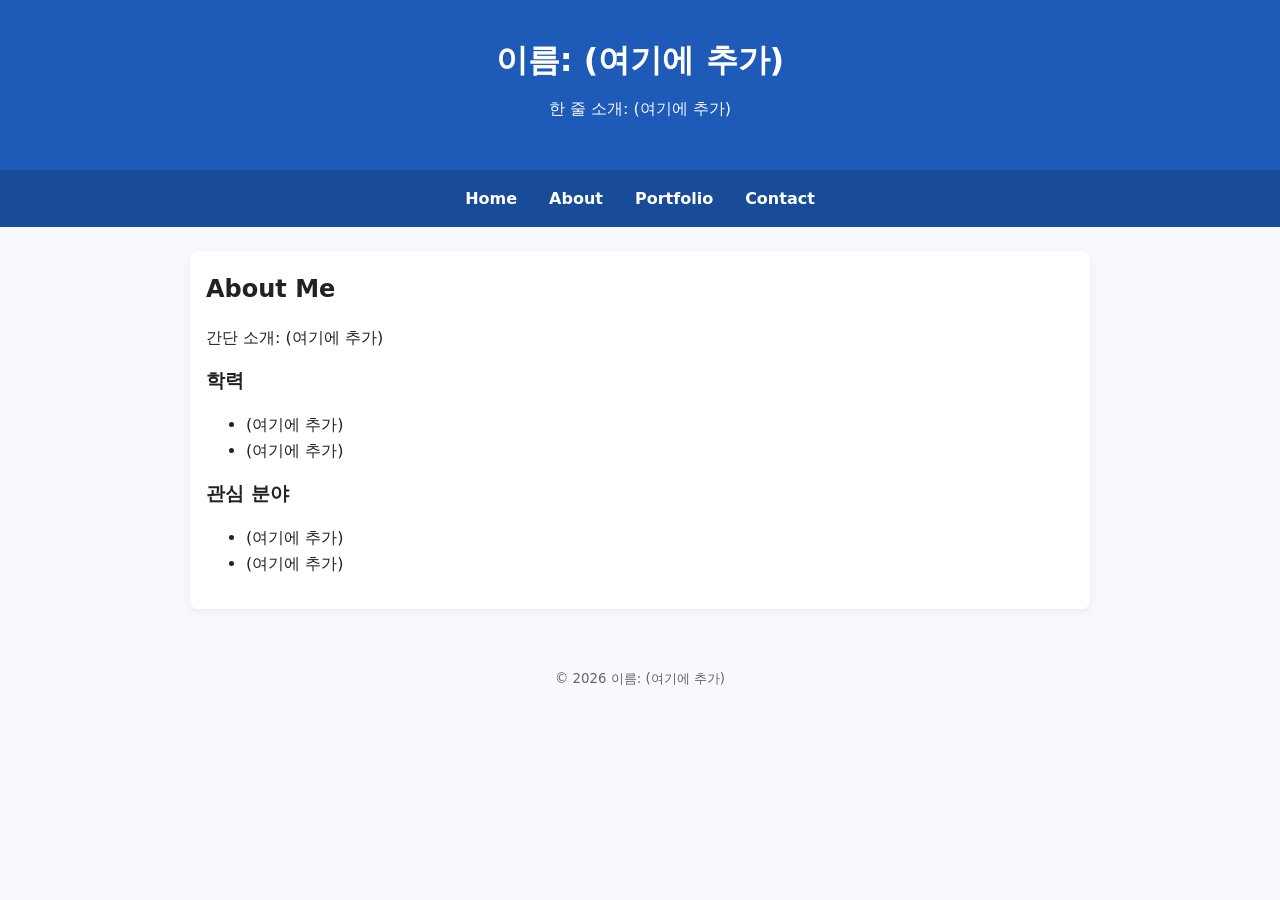
==== about.html @ 819516fb "Add files via upload" ====
<!DOCTYPE html>
<html lang="ko">
<head>
  <meta charset="UTF-8" />
  <meta name="viewport" content="width=device-width, initial-scale=1.0"/>
  <title>인터넷활용 실습 템플릿</title>
  <link rel="stylesheet" href="style.css">
</head>
<body>
<header>
  <h1>이름: (여기에 추가)</h1>
  <p class="subtitle">한 줄 소개: (여기에 추가)</p>
</header>
<nav>
  <a href="index.html">Home</a>
  <a href="about.html">About</a>
  <a href="portfolio.html">Portfolio</a>
  <a href="contact.html">Contact</a>
</nav>
<main class="container">
<section>
  <h2>About Me</h2>
  <p>간단 소개: (여기에 추가)</p>
  <h3>학력</h3>
  <ul>
    <li>(여기에 추가)</li>
    <li>(여기에 추가)</li>
  </ul>
  <h3>관심 분야</h3>
  <ul>
    <li>(여기에 추가)</li>
    <li>(여기에 추가)</li>
  </ul>
</section>
</main>
<footer>
  <small>&copy; <span id="year"></span> 이름: (여기에 추가)</small>
</footer>
<script src="script.js"></script>
</body>
</html>
---- style.css ----
/* =============================================================
   색상 테마는 "여기"에서 바꿉니다. (파랑 계열 기본)
   원하는 색상 코드로 아래 4가지만 바꿔보세요.
   ------------------------------------------------------------- */
:root {
  --primary: #1e5bb8;      /* 메인 포인트 색상 */
  --primary-dark: #194c98; /* 호버/진한 포인트 */
  --bg: #f7f9fc;           /* 전체 배경 색 */
  --text: #222222;         /* 본문 글자 색 */
}
/* ============================================================= */

* { box-sizing: border-box; }
body {
  margin: 0;
  font-family: system-ui, -apple-system, "Segoe UI", Roboto, "Noto Sans KR", Arial, sans-serif;
  background: var(--bg);
  color: var(--text);
  line-height: 1.6;
}

header {
  padding: 2rem 1rem;
  text-align: center;
  background: var(--primary);
  color: #ffffff;
}
header .subtitle { margin-top: .25rem; opacity: .95; }

nav {
  background: var(--primary-dark);
  display: flex;
  gap: 1rem;
  padding: .75rem 1rem;
  justify-content: center;
  flex-wrap: wrap;
}
nav a {
  color: #ffffff;
  text-decoration: none;
  font-weight: 600;
  padding: .25rem .5rem;
}
nav a:hover { text-decoration: underline; }

.container {
  max-width: 900px;
  margin: 1.5rem auto;
  padding: 1rem;
  background: #ffffff;
  border-radius: 8px;
  box-shadow: 0 2px 8px rgba(0,0,0,.06);
}

section { margin-bottom: 1rem; }
h1, h2, h3 { margin: .2rem 0 .6rem; }

.contact-form {
  display: grid;
  grid-template-columns: 1fr;
  gap: .5rem;
  margin-top: 1rem;
}
input, textarea {
  width: 100%;
  padding: .6rem;
  border: 1px solid #ddd;
  border-radius: 6px;
  font: inherit;
}
button {
  padding: .6rem .8rem;
  border: none;
  border-radius: 6px;
  background: var(--primary);
  color: #fff;
  cursor: pointer;
  font-weight: 600;
}
button:hover { background: var(--primary-dark); }

footer {
  text-align: center;
  padding: 2rem 1rem;
  color: #666;
}

@media (max-width: 600px) {
  header h1 { font-size: 1.25rem; }
  .container { margin: 1rem; padding: .75rem; }
}
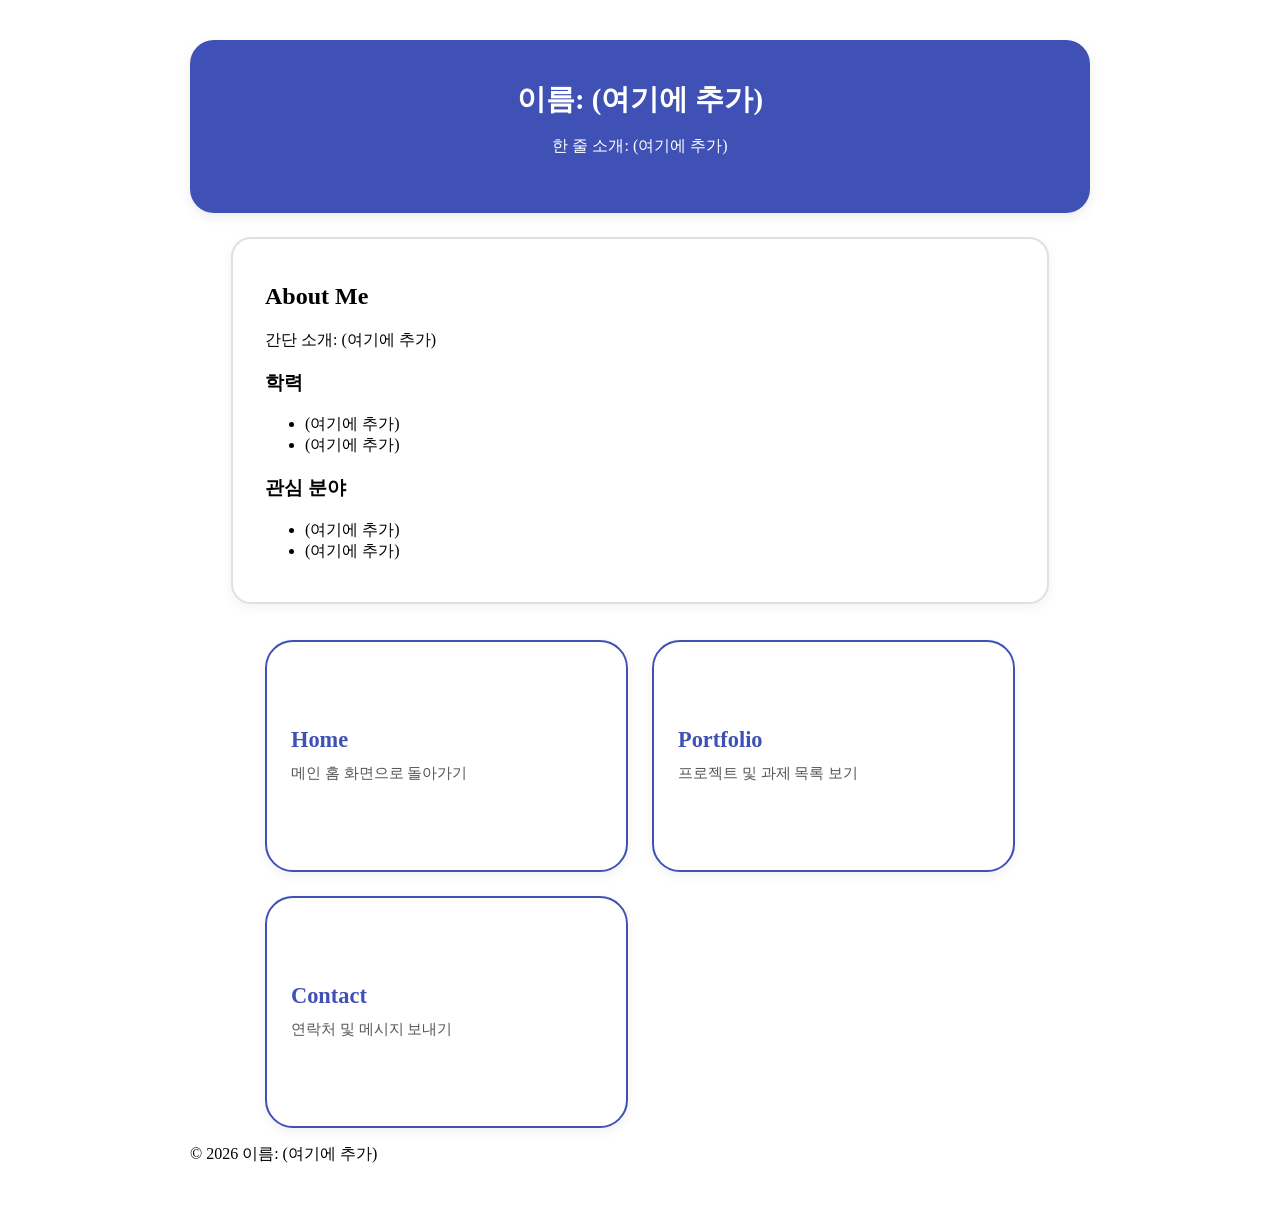
==== commit d9b5eb5d: "Update about.html" ====
--- a/about.html
+++ b/about.html
@@ -1,41 +1,66 @@
 <!DOCTYPE html>
 <html lang="ko">
 <head>
-  <meta charset="UTF-8" />
-  <meta name="viewport" content="width=device-width, initial-scale=1.0"/>
-  <title>인터넷활용 실습 템플릿</title>
+  <meta charset="UTF-8">
+  <meta name="viewport" content="width=device-width, initial-scale=1.0">
+  <title>About - 이현우 포트폴리오</title>
   <link rel="stylesheet" href="style.css">
 </head>
 <body>
-<header>
-  <h1>이름: (여기에 추가)</h1>
-  <p class="subtitle">한 줄 소개: (여기에 추가)</p>
-</header>
-<nav>
-  <a href="index.html">Home</a>
-  <a href="about.html">About</a>
-  <a href="portfolio.html">Portfolio</a>
-  <a href="contact.html">Contact</a>
-</nav>
-<main class="container">
-<section>
-  <h2>About Me</h2>
-  <p>간단 소개: (여기에 추가)</p>
-  <h3>학력</h3>
-  <ul>
-    <li>(여기에 추가)</li>
-    <li>(여기에 추가)</li>
-  </ul>
-  <h3>관심 분야</h3>
-  <ul>
-    <li>(여기에 추가)</li>
-    <li>(여기에 추가)</li>
-  </ul>
-</section>
-</main>
-<footer>
-  <small>&copy; <span id="year"></span> 이름: (여기에 추가)</small>
-</footer>
-<script src="script.js"></script>
+
+  <div class="container">
+
+    <header id="top-banner" class="rounded-box large-box">
+      <h1>이름: (여기에 추가)</h1>
+      <p>한 줄 소개: (여기에 추가)</p>
+    </header>
+
+    <main id="main-view">
+
+      <section id="home-section" class="rounded-box medium-box">
+        <h2>About Me</h2>
+        <p>간단 소개: (여기에 추가)</p>
+
+        <h3>학력</h3>
+        <ul>
+          <li>(여기에 추가)</li>
+          <li>(여기에 추가)</li>
+        </ul>
+
+        <h3>관심 분야</h3>
+        <ul>
+          <li>(여기에 추가)</li>
+          <li>(여기에 추가)</li>
+        </ul>
+      </section>
+
+      <nav id="card-grid" aria-label="주요 메뉴 카드">
+        
+        <a href="index.html" class="nav-card rounded-card">
+          <h3>Home</h3>
+          <p>메인 홈 화면으로 돌아가기</p>
+        </a>
+
+        <a href="portfolio.html" class="nav-card rounded-card">
+          <h3>Portfolio</h3>
+          <p>프로젝트 및 과제 목록 보기</p>
+        </a>
+
+        <a href="contact.html" class="nav-card rounded-card">
+          <h3>Contact</h3>
+          <p>연락처 및 메시지 보내기</p>
+        </a>
+
+      </nav>
+
+    </main>
+
+    <footer>
+      <p>© 2026 이름: (여기에 추가)</p>
+    </footer>
+
+  </div>
+
+  <script src="script.js"></script>
 </body>
 </html>
--- a/style.css
+++ b/style.css
@@ -1,91 +1,74 @@
-/* =============================================================
-   색상 테마는 "여기"에서 바꿉니다. (파랑 계열 기본)
-   원하는 색상 코드로 아래 4가지만 바꿔보세요.
-   ------------------------------------------------------------- */
-:root {
-  --primary: #1e5bb8;      /* 메인 포인트 색상 */
-  --primary-dark: #194c98; /* 호버/진한 포인트 */
-  --bg: #f7f9fc;           /* 전체 배경 색 */
-  --text: #222222;         /* 본문 글자 색 */
-}
-/* ============================================================= */
-
-* { box-sizing: border-box; }
-body {
-  margin: 0;
-  font-family: system-ui, -apple-system, "Segoe UI", Roboto, "Noto Sans KR", Arial, sans-serif;
-  background: var(--bg);
-  color: var(--text);
-  line-height: 1.6;
-}
-
-header {
-  padding: 2rem 1rem;
-  text-align: center;
-  background: var(--primary);
-  color: #ffffff;
-}
-header .subtitle { margin-top: .25rem; opacity: .95; }
-
-nav {
-  background: var(--primary-dark);
-  display: flex;
-  gap: 1rem;
-  padding: .75rem 1rem;
-  justify-content: center;
-  flex-wrap: wrap;
-}
-nav a {
-  color: #ffffff;
-  text-decoration: none;
-  font-weight: 600;
-  padding: .25rem .5rem;
-}
-nav a:hover { text-decoration: underline; }
 
 .container {
   max-width: 900px;
-  margin: 1.5rem auto;
-  padding: 1rem;
-  background: #ffffff;
-  border-radius: 8px;
-  box-shadow: 0 2px 8px rgba(0,0,0,.06);
+  margin: 40px auto;
+  padding: 0 20px;
 }
 
-section { margin-bottom: 1rem; }
-h1, h2, h3 { margin: .2rem 0 .6rem; }
-
-.contact-form {
-  display: grid;
-  grid-template-columns: 1fr;
-  gap: .5rem;
-  margin-top: 1rem;
-}
-input, textarea {
-  width: 100%;
-  padding: .6rem;
-  border: 1px solid #ddd;
-  border-radius: 6px;
-  font: inherit;
-}
-button {
-  padding: .6rem .8rem;
-  border: none;
-  border-radius: 6px;
-  background: var(--primary);
-  color: #fff;
-  cursor: pointer;
-  font-weight: 600;
-}
-button:hover { background: var(--primary-dark); }
-
-footer {
+#top-banner {
+  background-color: #3f51b5; 
+  color: #ffffff;
+  border-radius: 24px;       
+  padding: 40px 20px;
+  margin-bottom: 24px;
   text-align: center;
-  padding: 2rem 1rem;
-  color: #666;
+  box-shadow: 0 4px 12px rgba(0, 0, 0, 0.08);
 }
 
-@media (max-width: 600px) {
-  header h1 { font-size: 1.25rem; }
-  .container { margin: 1rem; padding: .75rem; }
+#top-banner h1 {
+  margin: 0;
+  font-size: 1.8rem;
 }
+
+#home-section {
+  max-width: 750px;          
+  margin: 0 auto 36px auto; 
+  background-color: #ffffff;
+  border: 2px solid #e0e0e0;
+  border-radius: 20px;       
+  padding: 24px 32px;
+  box-shadow: 0 4px 12px rgba(0, 0, 0, 0.05);
+}
+
+#card-grid {
+  background: transparent;   
+  padding: 0;
+  max-width: 750px;
+  margin: 0 auto;
+  display: grid;
+  grid-template-columns: repeat(2, 1fr); 
+  gap: 24px;                
+}
+
+.nav-card {
+  display: flex;
+  flex-direction: column;
+  justify-content: center;
+  min-height: 180px;         
+  background-color: #ffffff;
+  color: #222222;
+  text-decoration: none;     
+  border: 2px solid #3f51b5; 
+  border-radius: 28px;       
+  padding: 24px;
+  box-shadow: 0 4px 12px rgba(0, 0, 0, 0.06);
+  transition: transform 0.2s ease, box-shadow 0.2s ease;
+}
+
+.nav-card:hover {
+  transform: translateY(-5px);
+  box-shadow: 0 8px 20px rgba(63, 81, 181, 0.2);
+  background-color: #f8f9ff;
+}
+
+.nav-card h3 {
+  margin: 0 0 10px 0;
+  font-size: 1.4rem;
+  color: #3f51b5;
+}
+
+.nav-card p {
+  margin: 0;
+  color: #555555;
+  font-size: 0.95rem;
+}
